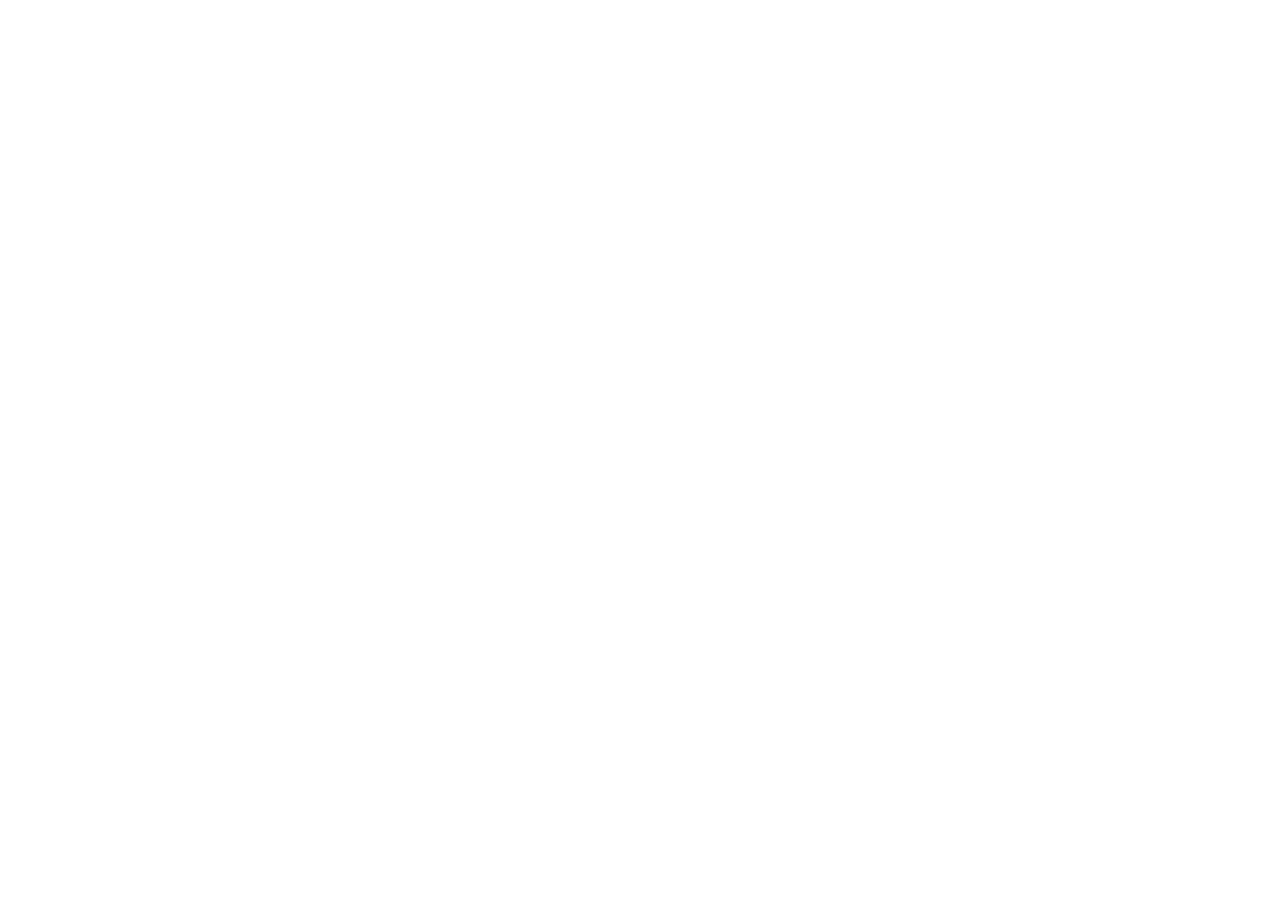
==== app/index.html @ 3b5cac29 "Gulp" ====
<!DOCTYPE html>
<html lang="en">

<head>
  <meta charset="UTF-8">
  <meta name="viewport" content="width=device-width, initial-scale=1.0">
  <title>Document</title>
  <link rel="stylesheet" href="css/style.min.css">
</head>

<body>

  <header class="header"></header>
  <div class="wrapper">
    <main class="main"></main>
    <footer class="footer"></footer>
  </div>



  <script src="js/main.min.js"></script>
</body>

</html>
---- app/css/style.min.css ----
html{-webkit-box-sizing:border-box;box-sizing:border-box}*,*::after,*::before{-webkit-box-sizing:inherit;box-sizing:inherit}ul[class],ol[class]{padding:0}body,h1,h2,h3,h4,h5,h6,p,ul,ol,li,figure,figcaption,blockquote,dl,dd{margin:0}ul[class]{list-style:none}img{max-width:100%;display:block}input,button,textarea,select{font:inherit}a{text-decoration:none}html,body{height:100%}.wrapper{display:-webkit-box;display:-ms-flexbox;display:flex;-webkit-box-orient:vertical;-webkit-box-direction:normal;-ms-flex-direction:column;flex-direction:column;min-height:100%}.main{-webkit-box-flex:1;-ms-flex:1 0 auto;flex:1 0 auto}.footer{-webkit-box-flex:0;-ms-flex:0 0 auto;flex:0 0 auto}.container{max-width:1200px;margin:0 auto;padding:0 15px}
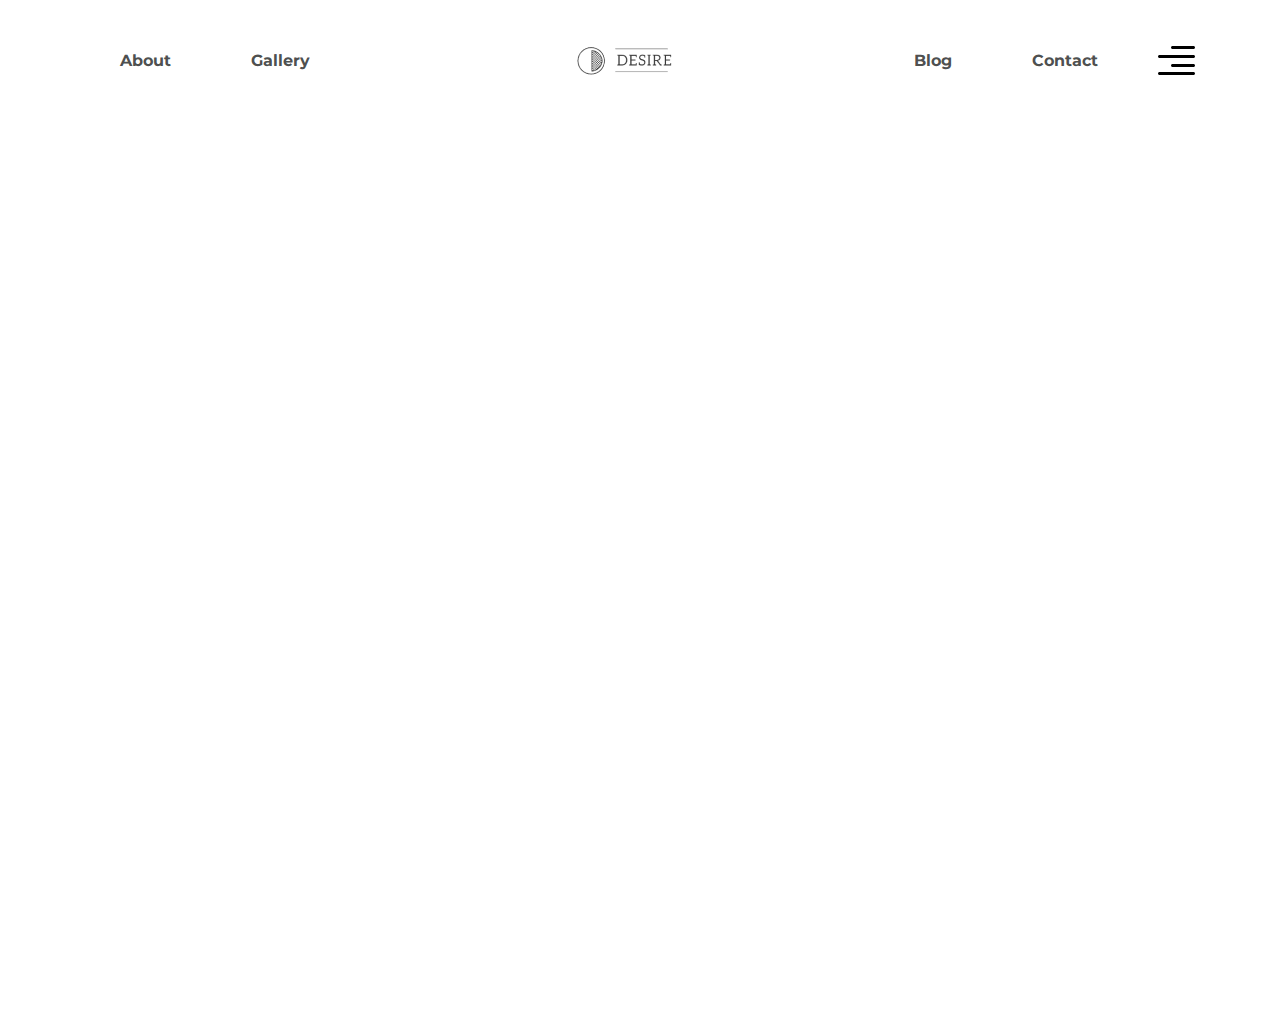
==== commit b2c41651: "header" ====
--- a/app/index.html
+++ b/app/index.html
@@ -5,12 +5,48 @@
   <meta charset="UTF-8">
   <meta name="viewport" content="width=device-width, initial-scale=1.0">
   <title>Document</title>
+  <link rel="preconnect" href="https://fonts.googleapis.com">
+  <link rel="preconnect" href="https://fonts.gstatic.com" crossorigin>
+  <link href="https://fonts.googleapis.com/css2?family=Montserrat:wght@700&family=Open+Sans&display=swap" rel="stylesheet">
   <link rel="stylesheet" href="css/style.min.css">
 </head>
 
 <body>
 
-  <header class="header"></header>
+  <header class="header">
+    <div class="container">
+      <div class="header__inner">
+        <nav class="menu">
+        
+          <ul class="menu__list">
+            <li class="menu__list-item">
+                <a class="menu__list-link" href="#">About</a>
+            </li>
+            <li class="menu__list-item">
+              <a class="menu__list-link" href="#">Gallery</a>
+            </li>
+          </ul>
+        </nav>
+        <a class="logo">
+          <img src="./images/logo.png" alt="logo">
+        </a>
+        <nav class="menu">
+          <ul class="menu__list">
+            <li class="menu__list-item">
+              <a class="menu__list-link" href="#">Blog</a> 
+            </li>
+            <li class="menu__list-item">
+              <a class="menu__list-link" href="#">Contact</a>
+            </li>
+          </ul>
+        </nav>
+        <button class="header__btn">
+          <img src="./images/icon_menu.svg" alt="menu">
+        </button>
+      </div>
+
+    </div>
+  </header>
   <div class="wrapper">
     <main class="main"></main>
     <footer class="footer"></footer>
--- a/app/css/style.min.css
+++ b/app/css/style.min.css
@@ -1 +1 @@
-html{-webkit-box-sizing:border-box;box-sizing:border-box}*,*::after,*::before{-webkit-box-sizing:inherit;box-sizing:inherit}ul[class],ol[class]{padding:0}body,h1,h2,h3,h4,h5,h6,p,ul,ol,li,figure,figcaption,blockquote,dl,dd{margin:0}ul[class]{list-style:none}img{max-width:100%;display:block}input,button,textarea,select{font:inherit}a{text-decoration:none}html,body{height:100%}.wrapper{display:-webkit-box;display:-ms-flexbox;display:flex;-webkit-box-orient:vertical;-webkit-box-direction:normal;-ms-flex-direction:column;flex-direction:column;min-height:100%}.main{-webkit-box-flex:1;-ms-flex:1 0 auto;flex:1 0 auto}.footer{-webkit-box-flex:0;-ms-flex:0 0 auto;flex:0 0 auto}.container{max-width:1200px;margin:0 auto;padding:0 15px}
+.menu__list-link{font-family:'Montserrat', sans-serif;font-weight:700;color:rgba(54,56,56,0.9033)}html{-webkit-box-sizing:border-box;box-sizing:border-box}*,*::after,*::before{-webkit-box-sizing:inherit;box-sizing:inherit}ul[class],ol[class]{padding:0}body,h1,h2,h3,h4,h5,h6,p,ul,ol,li,figure,figcaption,blockquote,dl,dd{margin:0}ul[class]{list-style:none}img{max-width:100%;display:block}input,button,textarea,select{font:inherit}a{text-decoration:none}html,body{height:100%}body{font-family:'Open Sans', sans-serif;font-size:16px;line-height:27;font-weight:400}.wrapper{display:-webkit-box;display:-ms-flexbox;display:flex;-webkit-box-orient:vertical;-webkit-box-direction:normal;-ms-flex-direction:column;flex-direction:column;min-height:100%}.main{-webkit-box-flex:1;-ms-flex:1 0 auto;flex:1 0 auto}.footer{-webkit-box-flex:0;-ms-flex:0 0 auto;flex:0 0 auto}.container{max-width:1140px;margin:0 auto;padding:0 15px}.header__inner{display:-webkit-box;display:-ms-flexbox;display:flex;-webkit-box-pack:justify;-ms-flex-pack:justify;justify-content:space-between;-webkit-box-align:center;-ms-flex-align:center;align-items:center;height:120px}.header__btn{background-color:transparent;border:none;padding:0}.logo{margin:0 auto}.menu{padding-right:15px}.menu__list{display:-webkit-box;display:-ms-flexbox;display:flex}.menu__list-item{padding-right:45px;padding-left:35px}.menu__list-link{color:rgba(54,56,56,0.9);line-height:22}
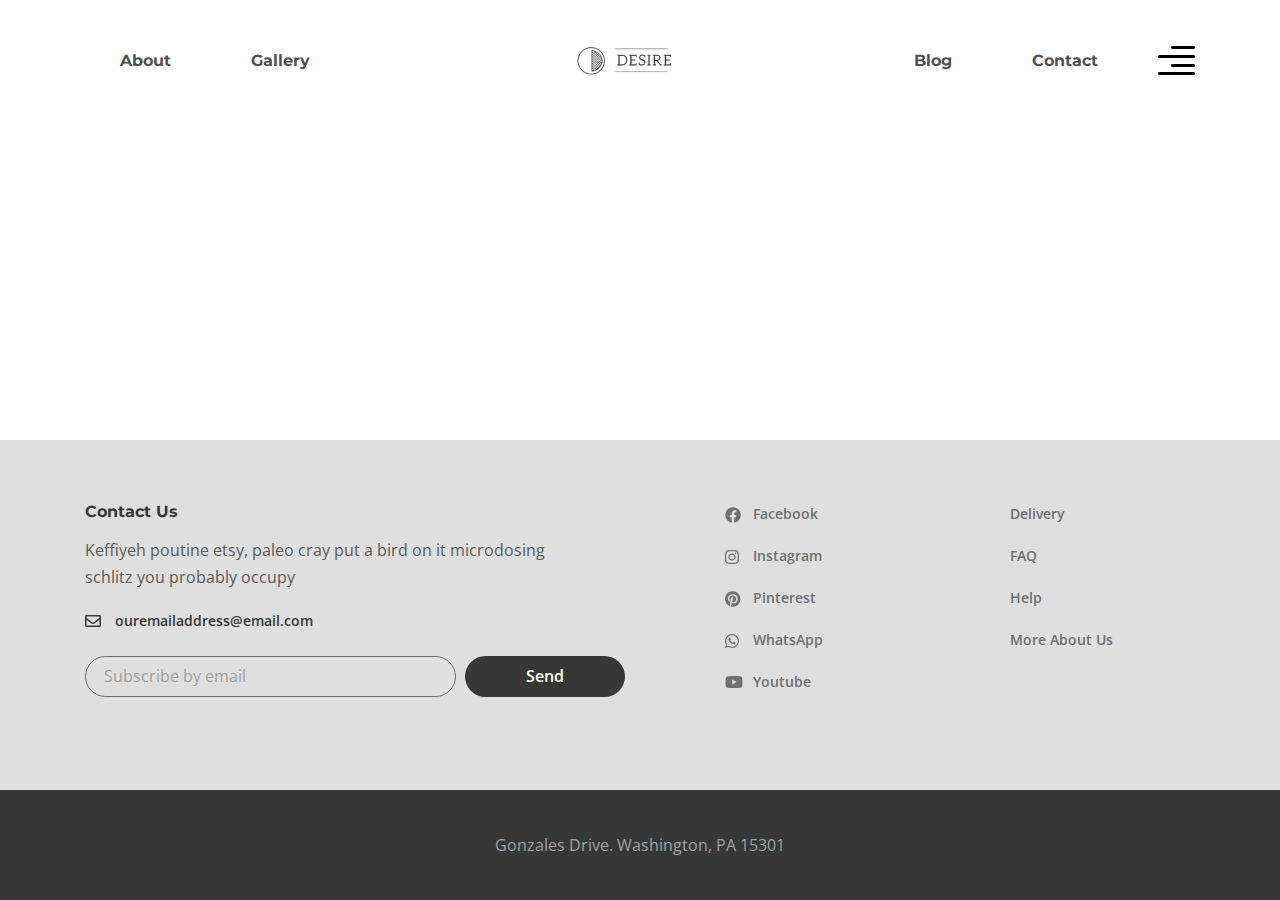
==== commit b48d44a9: "footer ready" ====
--- a/app/index.html
+++ b/app/index.html
@@ -7,20 +7,22 @@
   <title>Document</title>
   <link rel="preconnect" href="https://fonts.googleapis.com">
   <link rel="preconnect" href="https://fonts.gstatic.com" crossorigin>
-  <link href="https://fonts.googleapis.com/css2?family=Montserrat:wght@700&family=Open+Sans&display=swap" rel="stylesheet">
+  <link href="https://fonts.googleapis.com/css2?family=Montserrat:wght@700&family=Open+Sans:wght@400;600&display=swap" rel="stylesheet">
   <link rel="stylesheet" href="css/style.min.css">
 </head>
 
 <body>
 
+
+<div class="wrapper">
   <header class="header">
     <div class="container">
       <div class="header__inner">
         <nav class="menu">
-        
+
           <ul class="menu__list">
             <li class="menu__list-item">
-                <a class="menu__list-link" href="#">About</a>
+              <a class="menu__list-link" href="#">About</a>
             </li>
             <li class="menu__list-item">
               <a class="menu__list-link" href="#">Gallery</a>
@@ -33,7 +35,7 @@
         <nav class="menu">
           <ul class="menu__list">
             <li class="menu__list-item">
-              <a class="menu__list-link" href="#">Blog</a> 
+              <a class="menu__list-link" href="#">Blog</a>
             </li>
             <li class="menu__list-item">
               <a class="menu__list-link" href="#">Contact</a>
@@ -47,10 +49,47 @@
 
     </div>
   </header>
-  <div class="wrapper">
-    <main class="main"></main>
-    <footer class="footer"></footer>
-  </div>
+  <main class="main"></main>
+  <footer class="footer">
+    <div class="footer__content">
+      <div class="container">
+        <div class="footer__inner">
+          <div class="footer__info">
+            <h6 class="footer__info-title">Contact Us</h6>
+            <p class="footer__info-text">Keffiyeh poutine etsy, paleo cray put a bird on it microdosing schlitz you probably occupy
+            </p>
+            <a class="footer__info-email" href="mailto:ouremailaddress@email.com">
+              ouremailaddress@email.com
+            </a>
+            <form class="footer__form">
+              <input class="footer__form-input" type="email" placeholder="Subscribe by email">
+              <button class="footer__form-button" type="submit">Send</button>
+            </form>
+          </div>
+          <ul class="footer__social">
+            <li class="footer__social-item"><a class="footer__social-link footer__social-link--facebook" href="#">Facebook</a></li>
+            <li class="footer__social-item"><a class="footer__social-link footer__social-link--instagram" href="#">Instagram</a></li>
+            <li class="footer__social-item"><a class="footer__social-link footer__social-link--pinterest" href="#">Pinterest</a></li>
+            <li class="footer__social-item"><a class="footer__social-link footer__social-link--whatsapp" href="#">WhatsApp</a></li>
+            <li class="footer__social-item"><a class="footer__social-link footer__social-link--youtube" href="#">Youtube</a></li>
+          </ul>
+          <nav class="footer__menu">
+            <ul class="footer__menu-list">
+              <li class="footer__menu-item"><a class="footer__menu-link" href="#">Delivery</a></li>
+              <li class="footer__menu-item"><a class="footer__menu-link" href="#">FAQ</a></li>
+              <li class="footer__menu-item"><a class="footer__menu-link" href="#">Help</a></li>
+              <li class="footer__menu-item"><a class="footer__menu-link" href="#">More About Us</a></li>
+            </ul>
+          </nav>
+        </div>
+      </div>
+    </div>
+    <div class="footer__copyright">
+        <div class="container"><p>Gonzales Drive. Washington, PA 15301</p> </div>
+    </div>
+</footer>
+</div>
+
 
 
 
--- a/app/css/style.min.css
+++ b/app/css/style.min.css
@@ -1 +1 @@
-.menu__list-link{font-family:'Montserrat', sans-serif;font-weight:700;color:rgba(54,56,56,0.9033)}html{-webkit-box-sizing:border-box;box-sizing:border-box}*,*::after,*::before{-webkit-box-sizing:inherit;box-sizing:inherit}ul[class],ol[class]{padding:0}body,h1,h2,h3,h4,h5,h6,p,ul,ol,li,figure,figcaption,blockquote,dl,dd{margin:0}ul[class]{list-style:none}img{max-width:100%;display:block}input,button,textarea,select{font:inherit}a{text-decoration:none}html,body{height:100%}body{font-family:'Open Sans', sans-serif;font-size:16px;line-height:27;font-weight:400}.wrapper{display:-webkit-box;display:-ms-flexbox;display:flex;-webkit-box-orient:vertical;-webkit-box-direction:normal;-ms-flex-direction:column;flex-direction:column;min-height:100%}.main{-webkit-box-flex:1;-ms-flex:1 0 auto;flex:1 0 auto}.footer{-webkit-box-flex:0;-ms-flex:0 0 auto;flex:0 0 auto}.container{max-width:1140px;margin:0 auto;padding:0 15px}.header__inner{display:-webkit-box;display:-ms-flexbox;display:flex;-webkit-box-pack:justify;-ms-flex-pack:justify;justify-content:space-between;-webkit-box-align:center;-ms-flex-align:center;align-items:center;height:120px}.header__btn{background-color:transparent;border:none;padding:0}.logo{margin:0 auto}.menu{padding-right:15px}.menu__list{display:-webkit-box;display:-ms-flexbox;display:flex}.menu__list-item{padding-right:45px;padding-left:35px}.menu__list-link{color:rgba(54,56,56,0.9);line-height:22}
+.menu__list-link,.footer__info-title{font-family:'Montserrat', sans-serif;font-weight:700}html{-webkit-box-sizing:border-box;box-sizing:border-box}*,*::after,*::before{-webkit-box-sizing:inherit;box-sizing:inherit}ul[class],ol[class]{padding:0}body,h1,h2,h3,h4,h5,h6,p,ul,ol,li,figure,figcaption,blockquote,dl,dd{margin:0;font-size:inherit}ul[class]{list-style:none}img{max-width:100%;display:block}input,button,textarea,select{font:inherit}a{text-decoration:none}html,body{height:100%}body{font-family:'Open Sans', sans-serif;font-size:16px;line-height:27px;font-weight:400;color:#5A5A5A}.wrapper{display:-webkit-box;display:-ms-flexbox;display:flex;-webkit-box-orient:vertical;-webkit-box-direction:normal;-ms-flex-direction:column;flex-direction:column;min-height:100%}.main{-webkit-box-flex:1;-ms-flex:1 0 auto;flex:1 0 auto}.footer{-webkit-box-flex:0;-ms-flex:0 0 auto;flex:0 0 auto}.container{max-width:1140px;margin:0 auto;padding:0 15px}.header__inner{display:-webkit-box;display:-ms-flexbox;display:flex;-webkit-box-pack:justify;-ms-flex-pack:justify;justify-content:space-between;-webkit-box-align:center;-ms-flex-align:center;align-items:center;height:120px}.header__btn{background-color:transparent;border:none;padding:0;cursor:pointer}.logo{margin:0 auto}.menu{padding-right:15px}.menu__list{display:-webkit-box;display:-ms-flexbox;display:flex}.menu__list-item{padding-right:45px;padding-left:35px}.menu__list-link{color:rgba(54,56,56,0.9);line-height:22px}.footer__content{background:#DFDFDF;padding:60px 0 80px}.footer__inner{display:-webkit-box;display:-ms-flexbox;display:flex;-webkit-box-pack:justify;-ms-flex-pack:justify;justify-content:space-between}.footer__info{width:540px}.footer__info-title{color:#363838;margin-bottom:14px;line-height:23px}.footer__info-text{margin-bottom:16px;width:475px}.footer__info-email{font-weight:600;font-size:14px;color:#363838;margin-bottom:22px;padding-left:30px;display:inline-block;position:relative}.footer__info-email::before{content:"";position:absolute;background-image:url("../images/envelope.svg");left:0;top:8px;height:12px;width:16px}.footer__form{display:-webkit-box;display:-ms-flexbox;display:flex}.footer__form-input{padding:6px 10px 6px 18px;border-radius:21px;background-color:transparent;border:1px solid rgba(54,56,56,0.7);width:100%}.footer__form-input::-webkit-input-placeholder{font-family:'Open Sans', sans-serif;font-weight:400;font-size:16px;line-height:27px;color:#A1A1A1}.footer__form-input::-moz-placeholder{font-family:'Open Sans', sans-serif;font-weight:400;font-size:16px;line-height:27px;color:#A1A1A1}.footer__form-input:-ms-input-placeholder{font-family:'Open Sans', sans-serif;font-weight:400;font-size:16px;line-height:27px;color:#A1A1A1}.footer__form-input::-ms-input-placeholder{font-family:'Open Sans', sans-serif;font-weight:400;font-size:16px;line-height:27px;color:#A1A1A1}.footer__form-input::placeholder{font-family:'Open Sans', sans-serif;font-weight:400;font-size:16px;line-height:27px;color:#A1A1A1}.footer__form-button{background-color:#363838;border:none;color:#fffff0;border-radius:21px;font-weight:600;padding:6px 12px;min-width:160px;margin-left:9px;cursor:pointer}.footer__social{width:125px;margin-right:auto;margin-left:100px}.footer__social-item{margin-bottom:15px;font-weight:600;font-size:14px}.footer__social-link{color:#707070;padding-left:28px;position:relative}.footer__social-link::before{content:"";position:absolute;top:3px;left:0;width:16px;height:16px}.footer__social-link--facebook::before{background-image:url("../images/facebook.svg")}.footer__social-link--instagram::before{top:4px;width:14px;height:14px;background-image:url("../images/instagram.svg")}.footer__social-link--pinterest::before{background-image:url("../images/Pinterest.svg")}.footer__social-link--whatsapp::before{top:4px;width:14px;height:14px;background-image:url("../images/whatsapp.svg")}.footer__social-link--youtube::before{background-image:url("../images/youtube.svg");top:4px;width:18px;height:12px}.footer__menu{width:125px;margin-right:60px}.footer__menu-item{margin-bottom:15px;font-weight:600;font-size:14px}.footer__menu-link{color:#707070}.footer__copyright{background-color:#363838;color:#A1A1A1;text-align:center;padding:42px 0 41px}
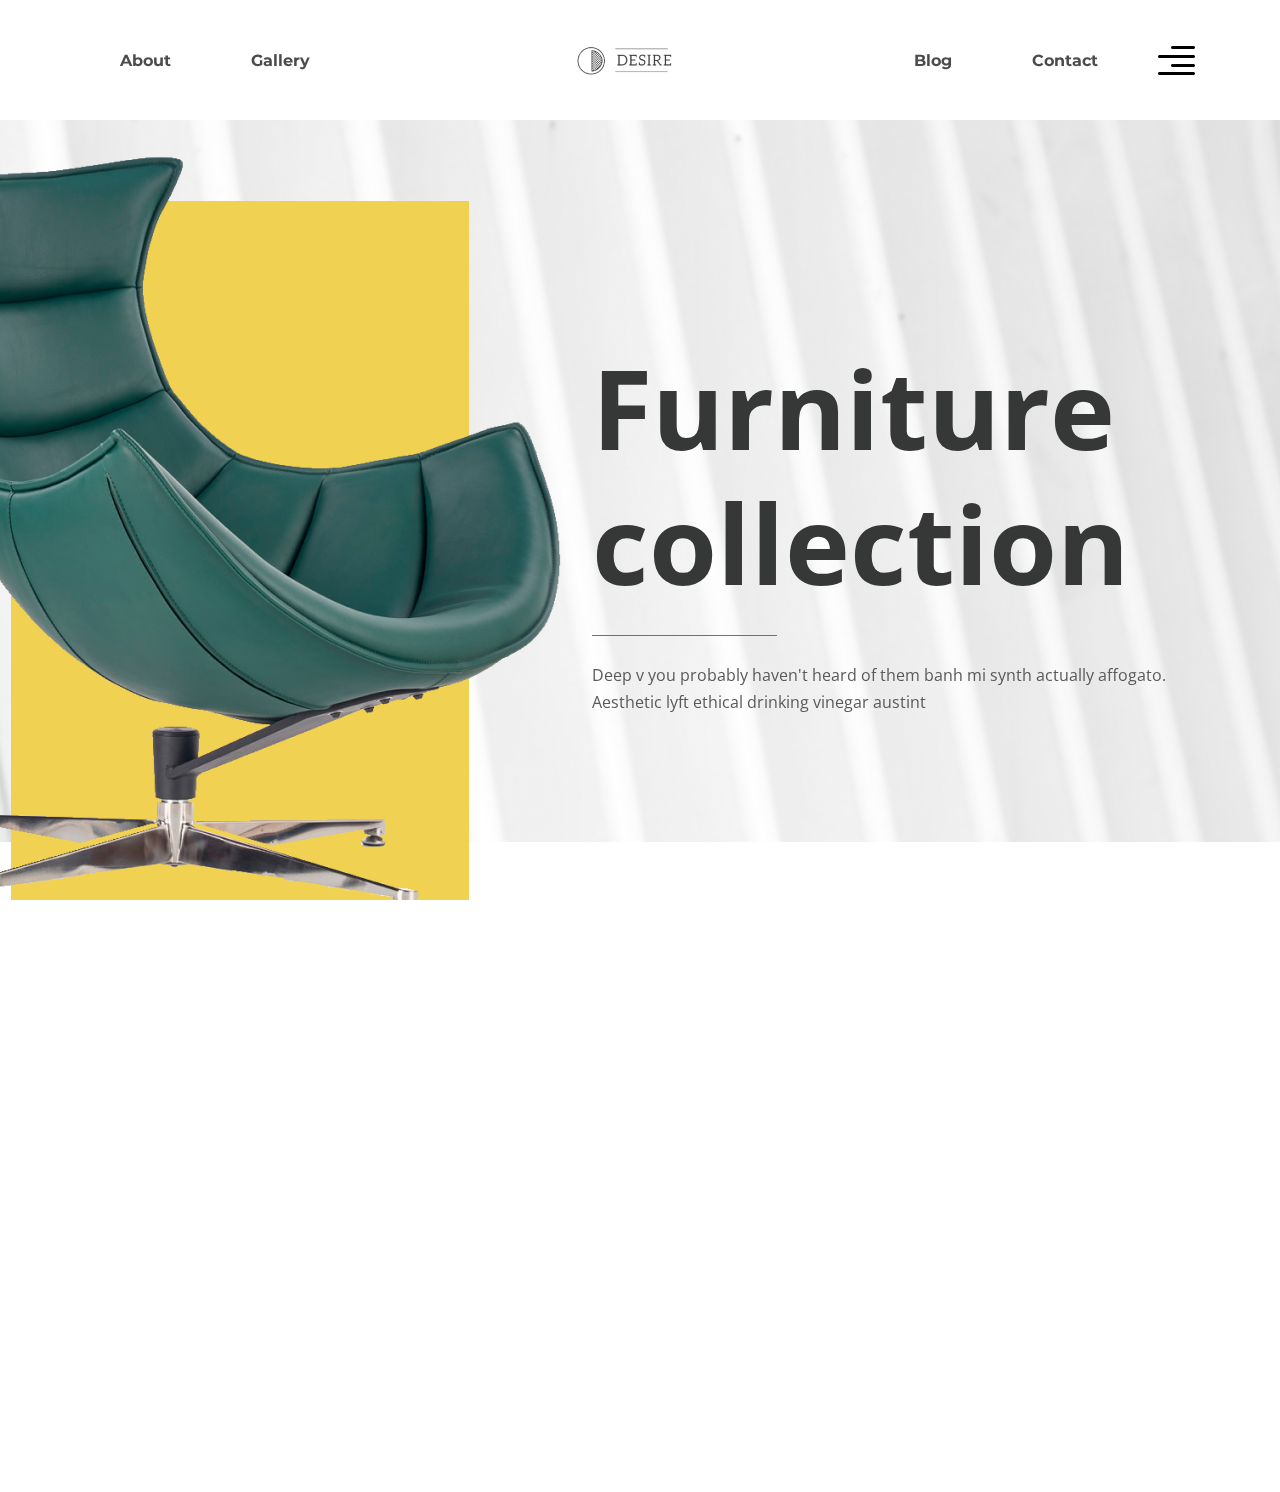
==== commit 9998c480: "top slider" ====
--- a/app/index.html
+++ b/app/index.html
@@ -7,88 +7,154 @@
   <title>Document</title>
   <link rel="preconnect" href="https://fonts.googleapis.com">
   <link rel="preconnect" href="https://fonts.gstatic.com" crossorigin>
-  <link href="https://fonts.googleapis.com/css2?family=Montserrat:wght@700&family=Open+Sans:wght@400;600&display=swap" rel="stylesheet">
+  <link href="https://fonts.googleapis.com/css2?family=Montserrat:wght@700&family=Open+Sans:wght@400;600&display=swap"
+    rel="stylesheet">
   <link rel="stylesheet" href="css/style.min.css">
 </head>
 
 <body>
 
 
-<div class="wrapper">
-  <header class="header">
-    <div class="container">
-      <div class="header__inner">
-        <nav class="menu">
+  <div class="wrapper">
+    <header class="header">
+      <div class="container">
+        <div class="header__inner">
+          <nav class="menu">
 
-          <ul class="menu__list">
-            <li class="menu__list-item">
-              <a class="menu__list-link" href="#">About</a>
-            </li>
-            <li class="menu__list-item">
-              <a class="menu__list-link" href="#">Gallery</a>
-            </li>
-          </ul>
-        </nav>
-        <a class="logo">
-          <img src="./images/logo.png" alt="logo">
-        </a>
-        <nav class="menu">
-          <ul class="menu__list">
-            <li class="menu__list-item">
-              <a class="menu__list-link" href="#">Blog</a>
-            </li>
-            <li class="menu__list-item">
-              <a class="menu__list-link" href="#">Contact</a>
-            </li>
-          </ul>
-        </nav>
-        <button class="header__btn">
-          <img src="./images/icon_menu.svg" alt="menu">
-        </button>
-      </div>
-
-    </div>
-  </header>
-  <main class="main"></main>
-  <footer class="footer">
-    <div class="footer__content">
-      <div class="container">
-        <div class="footer__inner">
-          <div class="footer__info">
-            <h6 class="footer__info-title">Contact Us</h6>
-            <p class="footer__info-text">Keffiyeh poutine etsy, paleo cray put a bird on it microdosing schlitz you probably occupy
-            </p>
-            <a class="footer__info-email" href="mailto:ouremailaddress@email.com">
-              ouremailaddress@email.com
-            </a>
-            <form class="footer__form">
-              <input class="footer__form-input" type="email" placeholder="Subscribe by email">
-              <button class="footer__form-button" type="submit">Send</button>
-            </form>
-          </div>
-          <ul class="footer__social">
-            <li class="footer__social-item"><a class="footer__social-link footer__social-link--facebook" href="#">Facebook</a></li>
-            <li class="footer__social-item"><a class="footer__social-link footer__social-link--instagram" href="#">Instagram</a></li>
-            <li class="footer__social-item"><a class="footer__social-link footer__social-link--pinterest" href="#">Pinterest</a></li>
-            <li class="footer__social-item"><a class="footer__social-link footer__social-link--whatsapp" href="#">WhatsApp</a></li>
-            <li class="footer__social-item"><a class="footer__social-link footer__social-link--youtube" href="#">Youtube</a></li>
-          </ul>
-          <nav class="footer__menu">
-            <ul class="footer__menu-list">
-              <li class="footer__menu-item"><a class="footer__menu-link" href="#">Delivery</a></li>
-              <li class="footer__menu-item"><a class="footer__menu-link" href="#">FAQ</a></li>
-              <li class="footer__menu-item"><a class="footer__menu-link" href="#">Help</a></li>
-              <li class="footer__menu-item"><a class="footer__menu-link" href="#">More About Us</a></li>
+            <ul class="menu__list">
+              <li class="menu__list-item">
+                <a class="menu__list-link" href="#">About</a>
+              </li>
+              <li class="menu__list-item">
+                <a class="menu__list-link" href="#">Gallery</a>
+              </li>
             </ul>
           </nav>
+          <a class="logo">
+            <img src="./images/logo.png" alt="logo">
+          </a>
+          <nav class="menu">
+            <ul class="menu__list">
+              <li class="menu__list-item">
+                <a class="menu__list-link" href="#">Blog</a>
+              </li>
+              <li class="menu__list-item">
+                <a class="menu__list-link" href="#">Contact</a>
+              </li>
+            </ul>
+          </nav>
+          <button class="header__btn">
+            <img src="./images/icon_menu.svg" alt="menu">
+          </button>
+          <div class="rightside-menu rightside-menu--close">
+            <button class="rightside-menu__close">
+              <img src="./images/close.svg" alt="close">
+            </button>
+            <div class="rightside-menu__content">
+              <a class="rightside-menu__logo" href="#">
+                <img src="./images/logo-big.svg" alt="logo-big">
+              </a>
+              <h4 class="rightside-menu__title">Furniture for life</h4>
+              <p class="rightside-menu__text">Sustainable hot chicken skateboard, dreamcatcher meggings actually squid.
+                Slow-carb everyday carry +1 art party microdosing, put a bird on it brooklyn</p>
+              <img class="rightside-menu__images" src="./images/content/rightside-img.jpg" alt="rightside">
+            </div>
+          </div>
+        </div>
+
+      </div>
+    </header>
+    <main class="main">
+      <section class="top">
+        <div class="top__inner">
+          <div class="top__slider">
+            <div class="top__slider-item">
+              <img class="top__slider-img" src="./images/content/slider-img.png" alt="images">
+              <div class="top__slider-info">
+                <h2 class="top__slider-title">
+                  Furniture collection
+                </h2>
+                <p class="top__slider-text">
+                  Deep v you probably haven't heard of them banh mi synth actually affogato. Aesthetic lyft ethical
+                  drinking vinegar austint
+                </p>
+              </div>
+            </div>
+            <div class="top__slider-item">
+              <img class="top__slider-img" src="./images/content/slider-img.png" alt="images">
+              <div class="top__slider-info">
+                <h2 class="top__slider-title">
+                  Furniture collection
+                </h2>
+                <p class="top__slider-text">
+                  Deep v you probably haven't heard of them banh mi synth actually affogato. Aesthetic lyft ethical
+                  drinking vinegar austint
+                </p>
+              </div>
+            </div>
+            <div class="top__slider-item">
+              <img class="top__slider-img" src="./images/content/slider-img.png" alt="images">
+              <div class="top__slider-info">
+                <h2 class="top__slider-title">
+                  Furniture collection
+                </h2>
+                <p class="top__slider-text">
+                  Deep v you probably haven't heard of them banh mi synth actually affogato. Aesthetic lyft ethical
+                  drinking vinegar austint
+                </p>
+              </div>
+            </div>
+          </div>
+        </div>
+      </section>
+    </main>
+    <footer class="footer">
+      <div class="footer__content">
+        <div class="container">
+          <div class="footer__inner">
+            <div class="footer__info">
+              <h6 class="footer__info-title">Contact Us</h6>
+              <p class="footer__info-text">Keffiyeh poutine etsy, paleo cray put a bird on it microdosing schlitz you
+                probably occupy
+              </p>
+              <a class="footer__info-email" href="mailto:ouremailaddress@email.com">
+                ouremailaddress@email.com
+              </a>
+              <form class="footer__form">
+                <input class="footer__form-input" type="email" placeholder="Subscribe by email">
+                <button class="footer__form-button" type="submit">Send</button>
+              </form>
+            </div>
+            <ul class="footer__social">
+              <li class="footer__social-item"><a class="footer__social-link footer__social-link--facebook"
+                  href="#">Facebook</a></li>
+              <li class="footer__social-item"><a class="footer__social-link footer__social-link--instagram"
+                  href="#">Instagram</a></li>
+              <li class="footer__social-item"><a class="footer__social-link footer__social-link--pinterest"
+                  href="#">Pinterest</a></li>
+              <li class="footer__social-item"><a class="footer__social-link footer__social-link--whatsapp"
+                  href="#">WhatsApp</a></li>
+              <li class="footer__social-item"><a class="footer__social-link footer__social-link--youtube"
+                  href="#">Youtube</a></li>
+            </ul>
+            <nav class="footer__menu">
+              <ul class="footer__menu-list">
+                <li class="footer__menu-item"><a class="footer__menu-link" href="#">Delivery</a></li>
+                <li class="footer__menu-item"><a class="footer__menu-link" href="#">FAQ</a></li>
+                <li class="footer__menu-item"><a class="footer__menu-link" href="#">Help</a></li>
+                <li class="footer__menu-item"><a class="footer__menu-link" href="#">More About Us</a></li>
+              </ul>
+            </nav>
+          </div>
         </div>
       </div>
-    </div>
-    <div class="footer__copyright">
-        <div class="container"><p>Gonzales Drive. Washington, PA 15301</p> </div>
-    </div>
-</footer>
-</div>
+      <div class="footer__copyright">
+        <div class="container">
+          <p>Gonzales Drive. Washington, PA 15301</p>
+        </div>
+      </div>
+    </footer>
+  </div>
 
 
 
--- a/app/css/style.min.css
+++ b/app/css/style.min.css
@@ -1 +1 @@
-.menu__list-link,.footer__info-title{font-family:'Montserrat', sans-serif;font-weight:700}html{-webkit-box-sizing:border-box;box-sizing:border-box}*,*::after,*::before{-webkit-box-sizing:inherit;box-sizing:inherit}ul[class],ol[class]{padding:0}body,h1,h2,h3,h4,h5,h6,p,ul,ol,li,figure,figcaption,blockquote,dl,dd{margin:0;font-size:inherit}ul[class]{list-style:none}img{max-width:100%;display:block}input,button,textarea,select{font:inherit}a{text-decoration:none}html,body{height:100%}body{font-family:'Open Sans', sans-serif;font-size:16px;line-height:27px;font-weight:400;color:#5A5A5A}.wrapper{display:-webkit-box;display:-ms-flexbox;display:flex;-webkit-box-orient:vertical;-webkit-box-direction:normal;-ms-flex-direction:column;flex-direction:column;min-height:100%}.main{-webkit-box-flex:1;-ms-flex:1 0 auto;flex:1 0 auto}.footer{-webkit-box-flex:0;-ms-flex:0 0 auto;flex:0 0 auto}.container{max-width:1140px;margin:0 auto;padding:0 15px}.header__inner{display:-webkit-box;display:-ms-flexbox;display:flex;-webkit-box-pack:justify;-ms-flex-pack:justify;justify-content:space-between;-webkit-box-align:center;-ms-flex-align:center;align-items:center;height:120px}.header__btn{background-color:transparent;border:none;padding:0;cursor:pointer}.logo{margin:0 auto}.menu{padding-right:15px}.menu__list{display:-webkit-box;display:-ms-flexbox;display:flex}.menu__list-item{padding-right:45px;padding-left:35px}.menu__list-link{color:rgba(54,56,56,0.9);line-height:22px}.footer__content{background:#DFDFDF;padding:60px 0 80px}.footer__inner{display:-webkit-box;display:-ms-flexbox;display:flex;-webkit-box-pack:justify;-ms-flex-pack:justify;justify-content:space-between}.footer__info{width:540px}.footer__info-title{color:#363838;margin-bottom:14px;line-height:23px}.footer__info-text{margin-bottom:16px;width:475px}.footer__info-email{font-weight:600;font-size:14px;color:#363838;margin-bottom:22px;padding-left:30px;display:inline-block;position:relative}.footer__info-email::before{content:"";position:absolute;background-image:url("../images/envelope.svg");left:0;top:8px;height:12px;width:16px}.footer__form{display:-webkit-box;display:-ms-flexbox;display:flex}.footer__form-input{padding:6px 10px 6px 18px;border-radius:21px;background-color:transparent;border:1px solid rgba(54,56,56,0.7);width:100%}.footer__form-input::-webkit-input-placeholder{font-family:'Open Sans', sans-serif;font-weight:400;font-size:16px;line-height:27px;color:#A1A1A1}.footer__form-input::-moz-placeholder{font-family:'Open Sans', sans-serif;font-weight:400;font-size:16px;line-height:27px;color:#A1A1A1}.footer__form-input:-ms-input-placeholder{font-family:'Open Sans', sans-serif;font-weight:400;font-size:16px;line-height:27px;color:#A1A1A1}.footer__form-input::-ms-input-placeholder{font-family:'Open Sans', sans-serif;font-weight:400;font-size:16px;line-height:27px;color:#A1A1A1}.footer__form-input::placeholder{font-family:'Open Sans', sans-serif;font-weight:400;font-size:16px;line-height:27px;color:#A1A1A1}.footer__form-button{background-color:#363838;border:none;color:#fffff0;border-radius:21px;font-weight:600;padding:6px 12px;min-width:160px;margin-left:9px;cursor:pointer}.footer__social{width:125px;margin-right:auto;margin-left:100px}.footer__social-item{margin-bottom:15px;font-weight:600;font-size:14px}.footer__social-link{color:#707070;padding-left:28px;position:relative}.footer__social-link::before{content:"";position:absolute;top:3px;left:0;width:16px;height:16px}.footer__social-link--facebook::before{background-image:url("../images/facebook.svg")}.footer__social-link--instagram::before{top:4px;width:14px;height:14px;background-image:url("../images/instagram.svg")}.footer__social-link--pinterest::before{background-image:url("../images/Pinterest.svg")}.footer__social-link--whatsapp::before{top:4px;width:14px;height:14px;background-image:url("../images/whatsapp.svg")}.footer__social-link--youtube::before{background-image:url("../images/youtube.svg");top:4px;width:18px;height:12px}.footer__menu{width:125px;margin-right:60px}.footer__menu-item{margin-bottom:15px;font-weight:600;font-size:14px}.footer__menu-link{color:#707070}.footer__copyright{background-color:#363838;color:#A1A1A1;text-align:center;padding:42px 0 41px}
+.menu__list-link,.footer__info-title,.rightside-menu__title{font-family:'Montserrat', sans-serif;font-weight:700}html{-webkit-box-sizing:border-box;box-sizing:border-box}*,*::after,*::before{-webkit-box-sizing:inherit;box-sizing:inherit}ul[class],ol[class]{padding:0}body,h1,h2,h3,h4,h5,h6,p,ul,ol,li,figure,figcaption,blockquote,dl,dd{margin:0;font-size:inherit}ul[class]{list-style:none}img{max-width:100%;display:block}input,button,textarea,select{font:inherit}a{text-decoration:none}.slick-slider{position:relative;display:block;-webkit-box-sizing:border-box;box-sizing:border-box;-webkit-touch-callout:none;-webkit-user-select:none;-moz-user-select:none;-ms-user-select:none;user-select:none;-ms-touch-action:pan-y;touch-action:pan-y;-webkit-tap-highlight-color:transparent}.slick-list{position:relative;overflow:hidden;display:block;margin:0;padding:0}.slick-list:focus{outline:none}.slick-list.dragging{cursor:pointer;cursor:hand}.slick-slider .slick-track,.slick-slider .slick-list{-webkit-transform:translate3d(0, 0, 0);-ms-transform:translate3d(0, 0, 0);transform:translate3d(0, 0, 0)}.slick-track{position:relative;left:0;top:0;display:block;margin-left:auto;margin-right:auto}.slick-track:before,.slick-track:after{content:"";display:table}.slick-track:after{clear:both}.slick-loading .slick-track{visibility:hidden}.slick-slide{float:left;height:100%;min-height:1px;display:none}[dir="rtl"] .slick-slide{float:right}.slick-slide img{display:block}.slick-slide.slick-loading img{display:none}.slick-slide.dragging img{pointer-events:none}.slick-initialized .slick-slide{display:block}.slick-loading .slick-slide{visibility:hidden}.slick-vertical .slick-slide{display:block;height:auto;border:1px solid transparent}.slick-arrow.slick-hidden{display:none}html,body{height:100%;overflow-x:hidden;min-width:320px}body{font-family:'Open Sans', sans-serif;font-size:16px;line-height:27px;font-weight:400;color:#5A5A5A}.wrapper{display:-webkit-box;display:-ms-flexbox;display:flex;-webkit-box-orient:vertical;-webkit-box-direction:normal;-ms-flex-direction:column;flex-direction:column;min-height:100%}.main{-webkit-box-flex:1;-ms-flex:1 0 auto;flex:1 0 auto}.footer{-webkit-box-flex:0;-ms-flex:0 0 auto;flex:0 0 auto}.container{max-width:1140px;margin:0 auto;padding:0 15px}.slick-dots{display:-webkit-box;display:-ms-flexbox;display:flex;-webkit-box-pack:center;-ms-flex-pack:center;justify-content:center;-webkit-box-align:center;-ms-flex-align:center;align-items:center}.slick-dots li{padding:0 15px}.slick-dots button{background-color:#363838;border:none;width:8px;height:8px;border-radius:50%;padding:0;font-size:0}.slick-dots li.slick-active button{background-color:#FFEF35}.header__inner{display:-webkit-box;display:-ms-flexbox;display:flex;-webkit-box-pack:justify;-ms-flex-pack:justify;justify-content:space-between;-webkit-box-align:center;-ms-flex-align:center;align-items:center;height:120px}.header__btn{background-color:transparent;border:none;padding:0;cursor:pointer}.logo{margin:0 auto}.menu{padding-right:15px}.menu__list{display:-webkit-box;display:-ms-flexbox;display:flex}.menu__list-item{padding-right:45px;padding-left:35px}.menu__list-link{color:rgba(54,56,56,0.9);line-height:22px;padding-bottom:10px;background-image:-webkit-gradient(linear, left top, left bottom, from(currentColor), to(currentColor));background-image:-o-linear-gradient(currentColor, currentColor);background-image:linear-gradient(currentColor, currentColor);background-position:0% 100%;background-repeat:no-repeat;background-size:0% 2px;-webkit-transition:background-size .3s;-o-transition:background-size .3s;transition:background-size .3s}.menu__list-link:hover{background-size:100% 2px}.footer__content{background:#DFDFDF;padding:60px 0 80px}.footer__inner{display:-webkit-box;display:-ms-flexbox;display:flex;-webkit-box-pack:justify;-ms-flex-pack:justify;justify-content:space-between}.footer__info{width:540px}.footer__info-title{color:#363838;margin-bottom:14px;line-height:23px}.footer__info-text{margin-bottom:16px;width:475px}.footer__info-email{font-weight:600;font-size:14px;color:#363838;margin-bottom:22px;padding-left:30px;display:inline-block;position:relative}.footer__info-email::before{content:"";position:absolute;background-image:url("../images/envelope.svg");left:0;top:8px;height:12px;width:16px}.footer__form{display:-webkit-box;display:-ms-flexbox;display:flex}.footer__form-input{padding:6px 10px 6px 18px;border-radius:21px;background-color:transparent;border:1px solid rgba(54,56,56,0.7);width:100%}.footer__form-input::-webkit-input-placeholder{font-family:'Open Sans', sans-serif;font-weight:400;font-size:16px;line-height:27px;color:#A1A1A1}.footer__form-input::-moz-placeholder{font-family:'Open Sans', sans-serif;font-weight:400;font-size:16px;line-height:27px;color:#A1A1A1}.footer__form-input:-ms-input-placeholder{font-family:'Open Sans', sans-serif;font-weight:400;font-size:16px;line-height:27px;color:#A1A1A1}.footer__form-input::-ms-input-placeholder{font-family:'Open Sans', sans-serif;font-weight:400;font-size:16px;line-height:27px;color:#A1A1A1}.footer__form-input::placeholder{font-family:'Open Sans', sans-serif;font-weight:400;font-size:16px;line-height:27px;color:#A1A1A1}.footer__form-button{background-color:#363838;border:none;color:#fffff0;border-radius:21px;font-weight:600;padding:6px 12px;min-width:160px;margin-left:9px;cursor:pointer}.footer__social{width:125px;margin-right:auto;margin-left:100px}.footer__social-item{margin-bottom:15px;font-weight:600;font-size:14px}.footer__social-link{color:#707070;padding-left:28px;position:relative}.footer__social-link::before{content:"";position:absolute;top:3px;left:0;width:16px;height:16px}.footer__social-link--facebook::before{background-image:url("../images/facebook.svg")}.footer__social-link--instagram::before{top:4px;width:14px;height:14px;background-image:url("../images/instagram.svg")}.footer__social-link--pinterest::before{background-image:url("../images/Pinterest.svg")}.footer__social-link--whatsapp::before{top:4px;width:14px;height:14px;background-image:url("../images/whatsapp.svg")}.footer__social-link--youtube::before{background-image:url("../images/youtube.svg");top:4px;width:18px;height:12px}.footer__menu{width:125px;margin-right:60px}.footer__menu-item{margin-bottom:15px;font-weight:600;font-size:14px}.footer__menu-link{color:#707070}.footer__copyright{background-color:#363838;color:#A1A1A1;text-align:center;padding:42px 0 41px}.rightside-menu{position:absolute;right:0;top:0;bottom:0;width:100%;max-width:694px;background-color:#ffffff;padding-top:40px;-webkit-box-shadow:-2px 3px 17px 0px #000;box-shadow:-2px 3px 17px 0px #000;-webkit-transition:all .5s;-o-transition:all .5s;transition:all .5s}.rightside-menu.rightside-menu--close{-webkit-transform:translateX(500%);-ms-transform:translateX(500%);transform:translateX(500%)}.rightside-menu__close{background-color:transparent;border:none;padding:0;cursor:pointer;margin-left:50px;margin-bottom:60px}.rightside-menu__content{text-align:center;max-width:465px;margin:0 auto}.rightside-menu__logo{display:inline-block;margin-bottom:40px}.rightside-menu__title{color:#363838;font-size:36px;line-height:51px;position:relative;padding-bottom:17px;margin-bottom:17px}.rightside-menu__title::after{content:"";position:absolute;bottom:0;right:0;left:0;height:1px;max-width:252px;margin:0 auto;background-color:#6D7278}.rightside-menu__text{margin-bottom:75px}.rightside-menu__images{max-width:485px}.top__inner{padding-bottom:70px;position:relative}.top__inner::after{content:"";position:absolute;background-image:url("../images/main_slider.jpg");width:100%;height:722px;top:0;z-index:-1}.top__slider-item{display:-webkit-box !important;display:-ms-flexbox !important;display:flex !important;-webkit-box-pack:center;-ms-flex-pack:center;justify-content:center;-webkit-box-align:center;-ms-flex-align:center;align-items:center}.top__slider-img{margin-left:-14%;max-width:703px;height:815px;-o-object-fit:cover;object-fit:cover}.top__slider-info{max-width:645px;margin-left:25px}.top__slider-title{color:#363838;font-size:110px;line-height:135px;padding-bottom:26px;margin-bottom:26px;position:relative}.top__slider-title::after{content:"";position:absolute;left:0;bottom:0;width:185px;height:1px;background:#6D7278}.top__slider-text{max-width:585px}
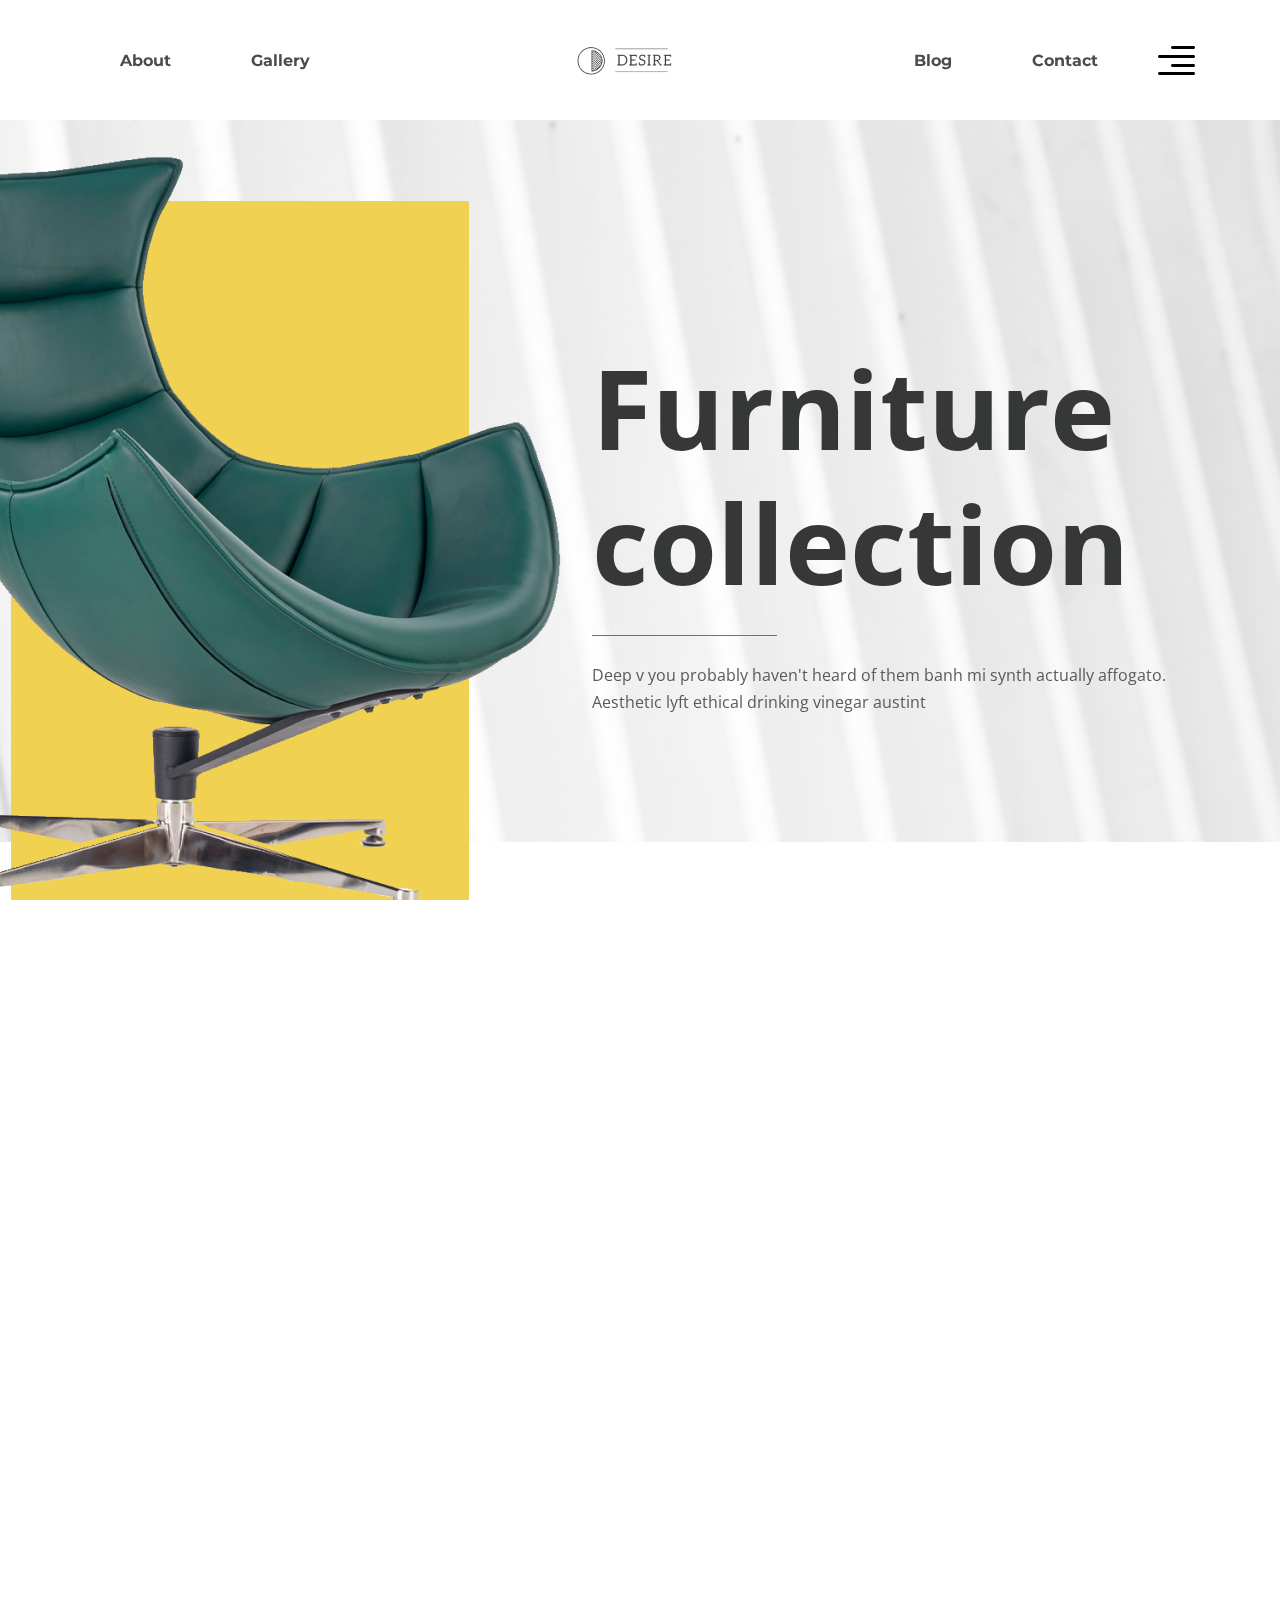
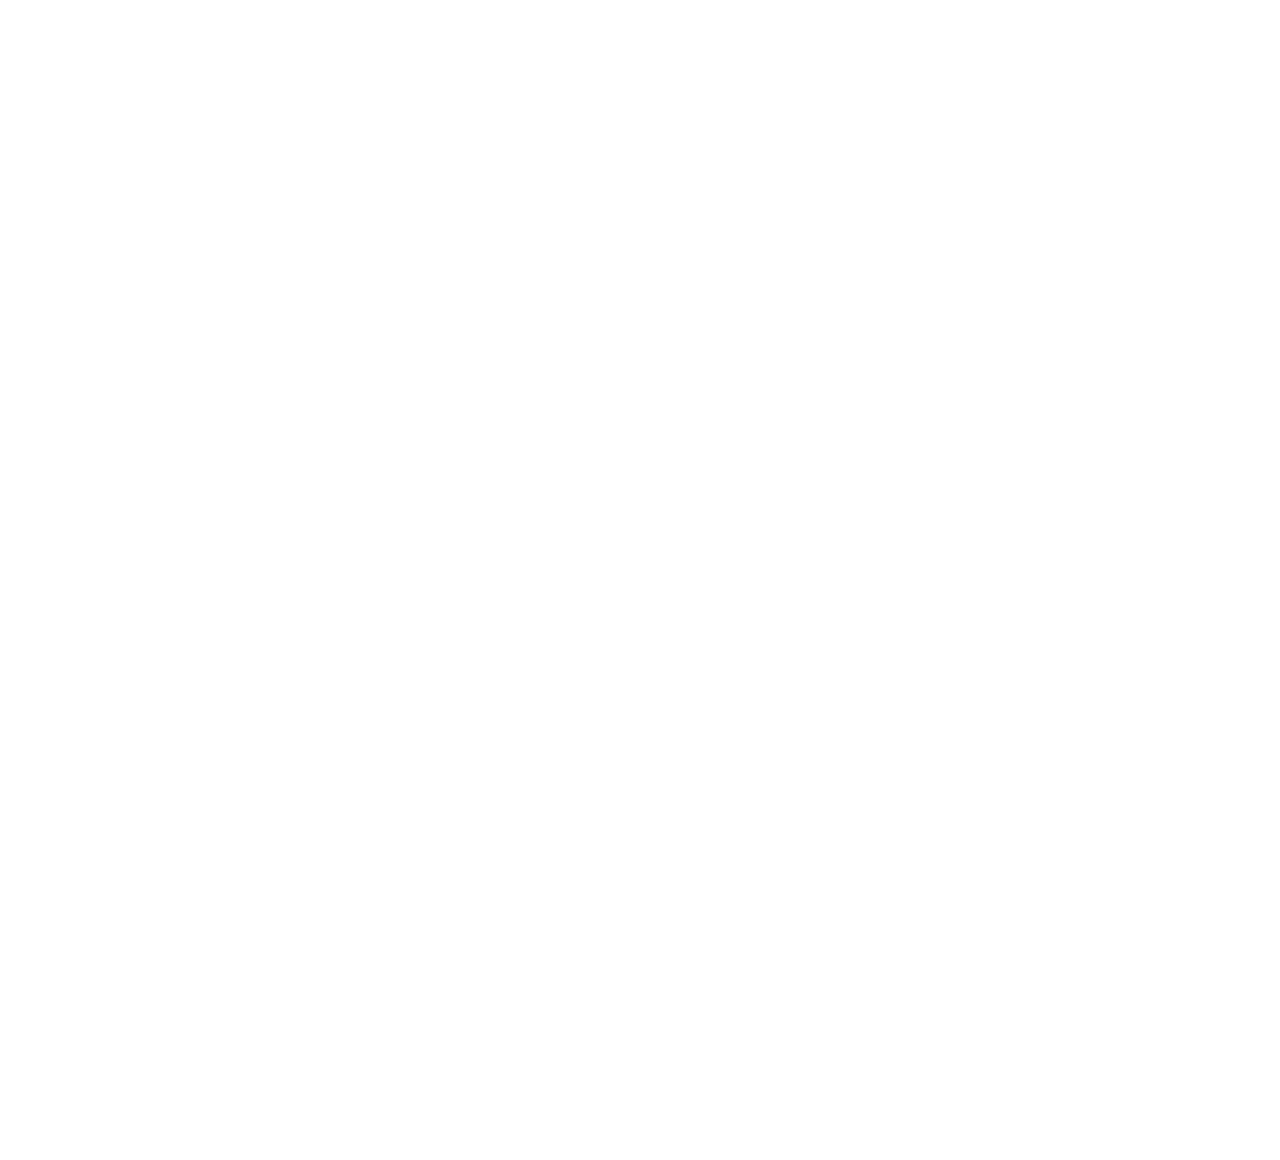
==== commit 56cb4015: "section collection decor" ====
--- a/app/index.html
+++ b/app/index.html
@@ -105,6 +105,60 @@
               </div>
             </div>
           </div>
+        </div>
+      </section>
+      <section class="new-collection">
+        <div class="container-fluid">
+          <h3 class="new-collection__title">
+            Furniture new collection
+          </h3>
+          <p class="new-collection__text">
+            Deep v you probably haven't heard of them banh mi synth actually affogato. Aesthetic lyft ethical drinking vinegar austint
+          </p>
+          <div class="collection">
+            <a class="collection__item" href="#">
+              <img class ="collection__images" src="./images/content/collection1.jpg" alt="collection">
+              <div class="collection__info">
+                 <h6 class="collection__info-title">Truffaut literally trust</h6>
+                 <p class="collection__info-text">Living room furntiture | Chair</p>
+              </div>
+            </a>
+            <a class="collection__item" href="#">
+              <img class ="collection__images" src="./images/content/collection2.jpg" alt="collection">
+              <div class="collection__info">
+                 <h6 class="collection__info-title">Truffaut literally trust</h6>
+                 <p class="collection__info-text">Living room furntiture | Chair</p>
+              </div>
+            </a>
+            <a class="collection__item" href="#">
+              <img class ="collection__images" src="./images/content/collection3.jpg" alt="collection">
+              <div class="collection__info">
+                 <h6 class="collection__info-title">Truffaut literally trust</h6>
+                 <p class="collection__info-text">Living room furntiture | Chair</p>
+              </div>
+            </a>
+            <a class="collection__item" href="#">
+              <img class ="collection__images" src="./images/content/collection4.jpg" alt="collection">
+              <div class="collection__info">
+                 <h6 class="collection__info-title">Truffaut literally trust</h6>
+                 <p class="collection__info-text">Living room furntiture | Chair</p>
+              </div>
+            </a>
+            <a class="collection__item" href="#">
+              <img class ="collection__images" src="./images/content/collection5.jpg" alt="collection">
+              <div class="collection__info">
+                 <h6 class="collection__info-title">Truffaut literally trust</h6>
+                 <p class="collection__info-text">Living room furntiture | Chair</p>
+              </div>
+            </a>
+          </div>
+        </div>
+      </section>
+      <section class="decor">
+        <div class="container">
+          <h2 class="decor__title">Aesthetic <br> ethical drinking</h2>
+          <p class="decor__text">Deep v you probably haven't heard of them banh mi synth actually affogato. Artlyft ethical the one drinking vinegar austint
+          </p>
         </div>
       </section>
     </main>
--- a/app/css/style.min.css
+++ b/app/css/style.min.css
@@ -1 +1 @@
-.menu__list-link,.footer__info-title,.rightside-menu__title{font-family:'Montserrat', sans-serif;font-weight:700}html{-webkit-box-sizing:border-box;box-sizing:border-box}*,*::after,*::before{-webkit-box-sizing:inherit;box-sizing:inherit}ul[class],ol[class]{padding:0}body,h1,h2,h3,h4,h5,h6,p,ul,ol,li,figure,figcaption,blockquote,dl,dd{margin:0;font-size:inherit}ul[class]{list-style:none}img{max-width:100%;display:block}input,button,textarea,select{font:inherit}a{text-decoration:none}.slick-slider{position:relative;display:block;-webkit-box-sizing:border-box;box-sizing:border-box;-webkit-touch-callout:none;-webkit-user-select:none;-moz-user-select:none;-ms-user-select:none;user-select:none;-ms-touch-action:pan-y;touch-action:pan-y;-webkit-tap-highlight-color:transparent}.slick-list{position:relative;overflow:hidden;display:block;margin:0;padding:0}.slick-list:focus{outline:none}.slick-list.dragging{cursor:pointer;cursor:hand}.slick-slider .slick-track,.slick-slider .slick-list{-webkit-transform:translate3d(0, 0, 0);-ms-transform:translate3d(0, 0, 0);transform:translate3d(0, 0, 0)}.slick-track{position:relative;left:0;top:0;display:block;margin-left:auto;margin-right:auto}.slick-track:before,.slick-track:after{content:"";display:table}.slick-track:after{clear:both}.slick-loading .slick-track{visibility:hidden}.slick-slide{float:left;height:100%;min-height:1px;display:none}[dir="rtl"] .slick-slide{float:right}.slick-slide img{display:block}.slick-slide.slick-loading img{display:none}.slick-slide.dragging img{pointer-events:none}.slick-initialized .slick-slide{display:block}.slick-loading .slick-slide{visibility:hidden}.slick-vertical .slick-slide{display:block;height:auto;border:1px solid transparent}.slick-arrow.slick-hidden{display:none}html,body{height:100%;overflow-x:hidden;min-width:320px}body{font-family:'Open Sans', sans-serif;font-size:16px;line-height:27px;font-weight:400;color:#5A5A5A}.wrapper{display:-webkit-box;display:-ms-flexbox;display:flex;-webkit-box-orient:vertical;-webkit-box-direction:normal;-ms-flex-direction:column;flex-direction:column;min-height:100%}.main{-webkit-box-flex:1;-ms-flex:1 0 auto;flex:1 0 auto}.footer{-webkit-box-flex:0;-ms-flex:0 0 auto;flex:0 0 auto}.container{max-width:1140px;margin:0 auto;padding:0 15px}.slick-dots{display:-webkit-box;display:-ms-flexbox;display:flex;-webkit-box-pack:center;-ms-flex-pack:center;justify-content:center;-webkit-box-align:center;-ms-flex-align:center;align-items:center}.slick-dots li{padding:0 15px}.slick-dots button{background-color:#363838;border:none;width:8px;height:8px;border-radius:50%;padding:0;font-size:0}.slick-dots li.slick-active button{background-color:#FFEF35}.header__inner{display:-webkit-box;display:-ms-flexbox;display:flex;-webkit-box-pack:justify;-ms-flex-pack:justify;justify-content:space-between;-webkit-box-align:center;-ms-flex-align:center;align-items:center;height:120px}.header__btn{background-color:transparent;border:none;padding:0;cursor:pointer}.logo{margin:0 auto}.menu{padding-right:15px}.menu__list{display:-webkit-box;display:-ms-flexbox;display:flex}.menu__list-item{padding-right:45px;padding-left:35px}.menu__list-link{color:rgba(54,56,56,0.9);line-height:22px;padding-bottom:10px;background-image:-webkit-gradient(linear, left top, left bottom, from(currentColor), to(currentColor));background-image:-o-linear-gradient(currentColor, currentColor);background-image:linear-gradient(currentColor, currentColor);background-position:0% 100%;background-repeat:no-repeat;background-size:0% 2px;-webkit-transition:background-size .3s;-o-transition:background-size .3s;transition:background-size .3s}.menu__list-link:hover{background-size:100% 2px}.footer__content{background:#DFDFDF;padding:60px 0 80px}.footer__inner{display:-webkit-box;display:-ms-flexbox;display:flex;-webkit-box-pack:justify;-ms-flex-pack:justify;justify-content:space-between}.footer__info{width:540px}.footer__info-title{color:#363838;margin-bottom:14px;line-height:23px}.footer__info-text{margin-bottom:16px;width:475px}.footer__info-email{font-weight:600;font-size:14px;color:#363838;margin-bottom:22px;padding-left:30px;display:inline-block;position:relative}.footer__info-email::before{content:"";position:absolute;background-image:url("../images/envelope.svg");left:0;top:8px;height:12px;width:16px}.footer__form{display:-webkit-box;display:-ms-flexbox;display:flex}.footer__form-input{padding:6px 10px 6px 18px;border-radius:21px;background-color:transparent;border:1px solid rgba(54,56,56,0.7);width:100%}.footer__form-input::-webkit-input-placeholder{font-family:'Open Sans', sans-serif;font-weight:400;font-size:16px;line-height:27px;color:#A1A1A1}.footer__form-input::-moz-placeholder{font-family:'Open Sans', sans-serif;font-weight:400;font-size:16px;line-height:27px;color:#A1A1A1}.footer__form-input:-ms-input-placeholder{font-family:'Open Sans', sans-serif;font-weight:400;font-size:16px;line-height:27px;color:#A1A1A1}.footer__form-input::-ms-input-placeholder{font-family:'Open Sans', sans-serif;font-weight:400;font-size:16px;line-height:27px;color:#A1A1A1}.footer__form-input::placeholder{font-family:'Open Sans', sans-serif;font-weight:400;font-size:16px;line-height:27px;color:#A1A1A1}.footer__form-button{background-color:#363838;border:none;color:#fffff0;border-radius:21px;font-weight:600;padding:6px 12px;min-width:160px;margin-left:9px;cursor:pointer}.footer__social{width:125px;margin-right:auto;margin-left:100px}.footer__social-item{margin-bottom:15px;font-weight:600;font-size:14px}.footer__social-link{color:#707070;padding-left:28px;position:relative}.footer__social-link::before{content:"";position:absolute;top:3px;left:0;width:16px;height:16px}.footer__social-link--facebook::before{background-image:url("../images/facebook.svg")}.footer__social-link--instagram::before{top:4px;width:14px;height:14px;background-image:url("../images/instagram.svg")}.footer__social-link--pinterest::before{background-image:url("../images/Pinterest.svg")}.footer__social-link--whatsapp::before{top:4px;width:14px;height:14px;background-image:url("../images/whatsapp.svg")}.footer__social-link--youtube::before{background-image:url("../images/youtube.svg");top:4px;width:18px;height:12px}.footer__menu{width:125px;margin-right:60px}.footer__menu-item{margin-bottom:15px;font-weight:600;font-size:14px}.footer__menu-link{color:#707070}.footer__copyright{background-color:#363838;color:#A1A1A1;text-align:center;padding:42px 0 41px}.rightside-menu{position:absolute;right:0;top:0;bottom:0;width:100%;max-width:694px;background-color:#ffffff;padding-top:40px;-webkit-box-shadow:-2px 3px 17px 0px #000;box-shadow:-2px 3px 17px 0px #000;-webkit-transition:all .5s;-o-transition:all .5s;transition:all .5s}.rightside-menu.rightside-menu--close{-webkit-transform:translateX(500%);-ms-transform:translateX(500%);transform:translateX(500%)}.rightside-menu__close{background-color:transparent;border:none;padding:0;cursor:pointer;margin-left:50px;margin-bottom:60px}.rightside-menu__content{text-align:center;max-width:465px;margin:0 auto}.rightside-menu__logo{display:inline-block;margin-bottom:40px}.rightside-menu__title{color:#363838;font-size:36px;line-height:51px;position:relative;padding-bottom:17px;margin-bottom:17px}.rightside-menu__title::after{content:"";position:absolute;bottom:0;right:0;left:0;height:1px;max-width:252px;margin:0 auto;background-color:#6D7278}.rightside-menu__text{margin-bottom:75px}.rightside-menu__images{max-width:485px}.top__inner{padding-bottom:70px;position:relative}.top__inner::after{content:"";position:absolute;background-image:url("../images/main_slider.jpg");width:100%;height:722px;top:0;z-index:-1}.top__slider-item{display:-webkit-box !important;display:-ms-flexbox !important;display:flex !important;-webkit-box-pack:center;-ms-flex-pack:center;justify-content:center;-webkit-box-align:center;-ms-flex-align:center;align-items:center}.top__slider-img{margin-left:-14%;max-width:703px;height:815px;-o-object-fit:cover;object-fit:cover}.top__slider-info{max-width:645px;margin-left:25px}.top__slider-title{color:#363838;font-size:110px;line-height:135px;padding-bottom:26px;margin-bottom:26px;position:relative}.top__slider-title::after{content:"";position:absolute;left:0;bottom:0;width:185px;height:1px;background:#6D7278}.top__slider-text{max-width:585px}
+.menu__list-link,.footer__info-title,.rightside-menu__title{font-family:'Montserrat', sans-serif;font-weight:700}html{-webkit-box-sizing:border-box;box-sizing:border-box}*,*::after,*::before{-webkit-box-sizing:inherit;box-sizing:inherit}ul[class],ol[class]{padding:0}body,h1,h2,h3,h4,h5,h6,p,ul,ol,li,figure,figcaption,blockquote,dl,dd{margin:0;font-size:inherit}ul[class]{list-style:none}img{max-width:100%;display:block}input,button,textarea,select{font:inherit}a{text-decoration:none}.slick-slider{position:relative;display:block;-webkit-box-sizing:border-box;box-sizing:border-box;-webkit-touch-callout:none;-webkit-user-select:none;-moz-user-select:none;-ms-user-select:none;user-select:none;-ms-touch-action:pan-y;touch-action:pan-y;-webkit-tap-highlight-color:transparent}.slick-list{position:relative;overflow:hidden;display:block;margin:0;padding:0}.slick-list:focus{outline:none}.slick-list.dragging{cursor:pointer;cursor:hand}.slick-slider .slick-track,.slick-slider .slick-list{-webkit-transform:translate3d(0, 0, 0);-ms-transform:translate3d(0, 0, 0);transform:translate3d(0, 0, 0)}.slick-track{position:relative;left:0;top:0;display:block;margin-left:auto;margin-right:auto}.slick-track:before,.slick-track:after{content:"";display:table}.slick-track:after{clear:both}.slick-loading .slick-track{visibility:hidden}.slick-slide{float:left;height:100%;min-height:1px;display:none}[dir="rtl"] .slick-slide{float:right}.slick-slide img{display:block}.slick-slide.slick-loading img{display:none}.slick-slide.dragging img{pointer-events:none}.slick-initialized .slick-slide{display:block}.slick-loading .slick-slide{visibility:hidden}.slick-vertical .slick-slide{display:block;height:auto;border:1px solid transparent}.slick-arrow.slick-hidden{display:none}html,body{height:100%;overflow-x:hidden;min-width:320px}body{font-family:'Open Sans', sans-serif;font-size:16px;line-height:27px;font-weight:400;color:#5A5A5A}.wrapper{display:-webkit-box;display:-ms-flexbox;display:flex;-webkit-box-orient:vertical;-webkit-box-direction:normal;-ms-flex-direction:column;flex-direction:column;min-height:100%}.main{-webkit-box-flex:1;-ms-flex:1 0 auto;flex:1 0 auto}.footer{-webkit-box-flex:0;-ms-flex:0 0 auto;flex:0 0 auto}.container{max-width:1140px;margin:0 auto;padding:0 15px}.container-fluid{max-width:1920px;margin:0 auto;padding:0 10px}.slick-dots{display:-webkit-box;display:-ms-flexbox;display:flex;-webkit-box-pack:center;-ms-flex-pack:center;justify-content:center;-webkit-box-align:center;-ms-flex-align:center;align-items:center}.slick-dots li{padding:0 15px}.slick-dots button{background-color:#363838;border:none;width:8px;height:8px;border-radius:50%;padding:0;font-size:0}.slick-dots li.slick-active button{background-color:#FFEF35}.header__inner{display:-webkit-box;display:-ms-flexbox;display:flex;-webkit-box-pack:justify;-ms-flex-pack:justify;justify-content:space-between;-webkit-box-align:center;-ms-flex-align:center;align-items:center;height:120px}.header__btn{background-color:transparent;border:none;padding:0;cursor:pointer}.logo{margin:0 auto}.menu{padding-right:15px}.menu__list{display:-webkit-box;display:-ms-flexbox;display:flex}.menu__list-item{padding-right:45px;padding-left:35px}.menu__list-link{color:rgba(54,56,56,0.9);line-height:22px;padding-bottom:10px;background-image:-webkit-gradient(linear, left top, left bottom, from(currentColor), to(currentColor));background-image:-o-linear-gradient(currentColor, currentColor);background-image:linear-gradient(currentColor, currentColor);background-position:0% 100%;background-repeat:no-repeat;background-size:0% 2px;-webkit-transition:background-size .3s;-o-transition:background-size .3s;transition:background-size .3s}.menu__list-link:hover{background-size:100% 2px}.footer__content{background:#DFDFDF;padding:60px 0 80px}.footer__inner{display:-webkit-box;display:-ms-flexbox;display:flex;-webkit-box-pack:justify;-ms-flex-pack:justify;justify-content:space-between}.footer__info{width:540px}.footer__info-title{color:#363838;margin-bottom:14px;line-height:23px}.footer__info-text{margin-bottom:16px;width:475px}.footer__info-email{font-weight:600;font-size:14px;color:#363838;margin-bottom:22px;padding-left:30px;display:inline-block;position:relative}.footer__info-email::before{content:"";position:absolute;background-image:url("../images/envelope.svg");left:0;top:8px;height:12px;width:16px}.footer__form{display:-webkit-box;display:-ms-flexbox;display:flex}.footer__form-input{padding:6px 10px 6px 18px;border-radius:21px;background-color:transparent;border:1px solid rgba(54,56,56,0.7);width:100%}.footer__form-input::-webkit-input-placeholder{font-family:'Open Sans', sans-serif;font-weight:400;font-size:16px;line-height:27px;color:#A1A1A1}.footer__form-input::-moz-placeholder{font-family:'Open Sans', sans-serif;font-weight:400;font-size:16px;line-height:27px;color:#A1A1A1}.footer__form-input:-ms-input-placeholder{font-family:'Open Sans', sans-serif;font-weight:400;font-size:16px;line-height:27px;color:#A1A1A1}.footer__form-input::-ms-input-placeholder{font-family:'Open Sans', sans-serif;font-weight:400;font-size:16px;line-height:27px;color:#A1A1A1}.footer__form-input::placeholder{font-family:'Open Sans', sans-serif;font-weight:400;font-size:16px;line-height:27px;color:#A1A1A1}.footer__form-button{background-color:#363838;border:none;color:#fffff0;border-radius:21px;font-weight:600;padding:6px 12px;min-width:160px;margin-left:9px;cursor:pointer}.footer__social{width:125px;margin-right:auto;margin-left:100px}.footer__social-item{margin-bottom:15px;font-weight:600;font-size:14px}.footer__social-link{color:#707070;padding-left:28px;position:relative}.footer__social-link::before{content:"";position:absolute;top:3px;left:0;width:16px;height:16px}.footer__social-link--facebook::before{background-image:url("../images/facebook.svg")}.footer__social-link--instagram::before{top:4px;width:14px;height:14px;background-image:url("../images/instagram.svg")}.footer__social-link--pinterest::before{background-image:url("../images/Pinterest.svg")}.footer__social-link--whatsapp::before{top:4px;width:14px;height:14px;background-image:url("../images/whatsapp.svg")}.footer__social-link--youtube::before{background-image:url("../images/youtube.svg");top:4px;width:18px;height:12px}.footer__menu{width:125px;margin-right:60px}.footer__menu-item{margin-bottom:15px;font-weight:600;font-size:14px}.footer__menu-link{color:#707070}.footer__copyright{background-color:#363838;color:#A1A1A1;text-align:center;padding:42px 0 41px}.rightside-menu{position:absolute;right:0;top:0;bottom:0;z-index:2;width:100%;max-width:694px;background-color:#ffffff;padding-top:40px;-webkit-box-shadow:-2px 3px 17px 0px #000;box-shadow:-2px 3px 17px 0px #000;-webkit-transition:all .5s;-o-transition:all .5s;transition:all .5s}.rightside-menu.rightside-menu--close{-webkit-transform:translateX(500%);-ms-transform:translateX(500%);transform:translateX(500%)}.rightside-menu__close{background-color:transparent;border:none;padding:0;cursor:pointer;margin-left:50px;margin-bottom:60px}.rightside-menu__content{text-align:center;max-width:465px;margin:0 auto}.rightside-menu__logo{display:inline-block;margin-bottom:40px}.rightside-menu__title{color:#363838;font-size:36px;line-height:51px;position:relative;padding-bottom:17px;margin-bottom:17px}.rightside-menu__title::after{content:"";position:absolute;bottom:0;right:0;left:0;height:1px;max-width:252px;margin:0 auto;background-color:#6D7278}.rightside-menu__text{margin-bottom:75px}.rightside-menu__images{max-width:485px}.top__inner{padding-bottom:70px;position:relative}.top__inner::after{content:"";position:absolute;background-image:url("../images/main_slider.jpg");width:100%;height:722px;top:0;z-index:-1}.top__slider-item{display:-webkit-box !important;display:-ms-flexbox !important;display:flex !important;-webkit-box-pack:center;-ms-flex-pack:center;justify-content:center;-webkit-box-align:center;-ms-flex-align:center;align-items:center}.top__slider-img{margin-left:-14%;max-width:703px;height:815px;-o-object-fit:cover;object-fit:cover}.top__slider-info{max-width:645px;margin-left:25px}.top__slider-title{color:#363838;font-size:110px;line-height:135px;padding-bottom:26px;margin-bottom:26px;position:relative}.top__slider-title::after{content:"";position:absolute;left:0;bottom:0;width:185px;height:1px;background:#6D7278}.top__slider-text{max-width:585px}.new-collection{text-align:center;padding:45px 0 105px}.new-collection__title{color:#363838;font-size:36px;line-height:51px;padding-bottom:25px;margin-bottom:25px;position:relative}.new-collection__title::after{content:"";position:absolute;width:250px;height:1px;bottom:0;left:0;right:0;margin:0 auto;background:#6D7278}.new-collection__text{max-width:730px;margin:0 auto 30px}.collection{display:-ms-grid;display:grid;-ms-grid-columns:(1fr)[5];grid-template-columns:repeat(5, 1fr);grid-gap:30px}.collection__item{position:relative}.collection__item:hover .collection__info{opacity:1}.collection__images{min-height:350px;-o-object-fit:cover;object-fit:cover}.collection__info{position:absolute;top:0;right:0;bottom:0;left:0;background-color:rgba(255,255,255,0.7);padding:10px;display:-webkit-box;display:-ms-flexbox;display:flex;-webkit-box-orient:vertical;-webkit-box-direction:normal;-ms-flex-direction:column;flex-direction:column;-webkit-box-align:center;-ms-flex-align:center;align-items:center;-webkit-box-pack:center;-ms-flex-pack:center;justify-content:center;opacity:0;-webkit-transition:all .5s;-o-transition:all .5s;transition:all .5s}.collection__info-title{font-size:20px;line-height:25px;color:#363838;padding-bottom:19px;margin-bottom:19px;position:relative}.collection__info-title::after{content:"";position:absolute;left:0;right:0;bottom:0;height:1px;background-color:#6D7278;width:80%;margin:0 auto}.collection__info-text{font-weight:600;font-size:14px;color:#707070}.decor{padding:170px 0 155px;background-image:url("../images/decor-bg.jpg");background-size:cover;background-repeat:no-repeat}.decor__title{max-width:730px;color:#363838;font-size:60px;line-height:80px;padding-bottom:22px;margin-bottom:22px;position:relative}.decor__title::after{content:"";position:absolute;left:0;width:200px;height:1px;bottom:0;background:#6D7278}.decor__text{max-width:540px}
